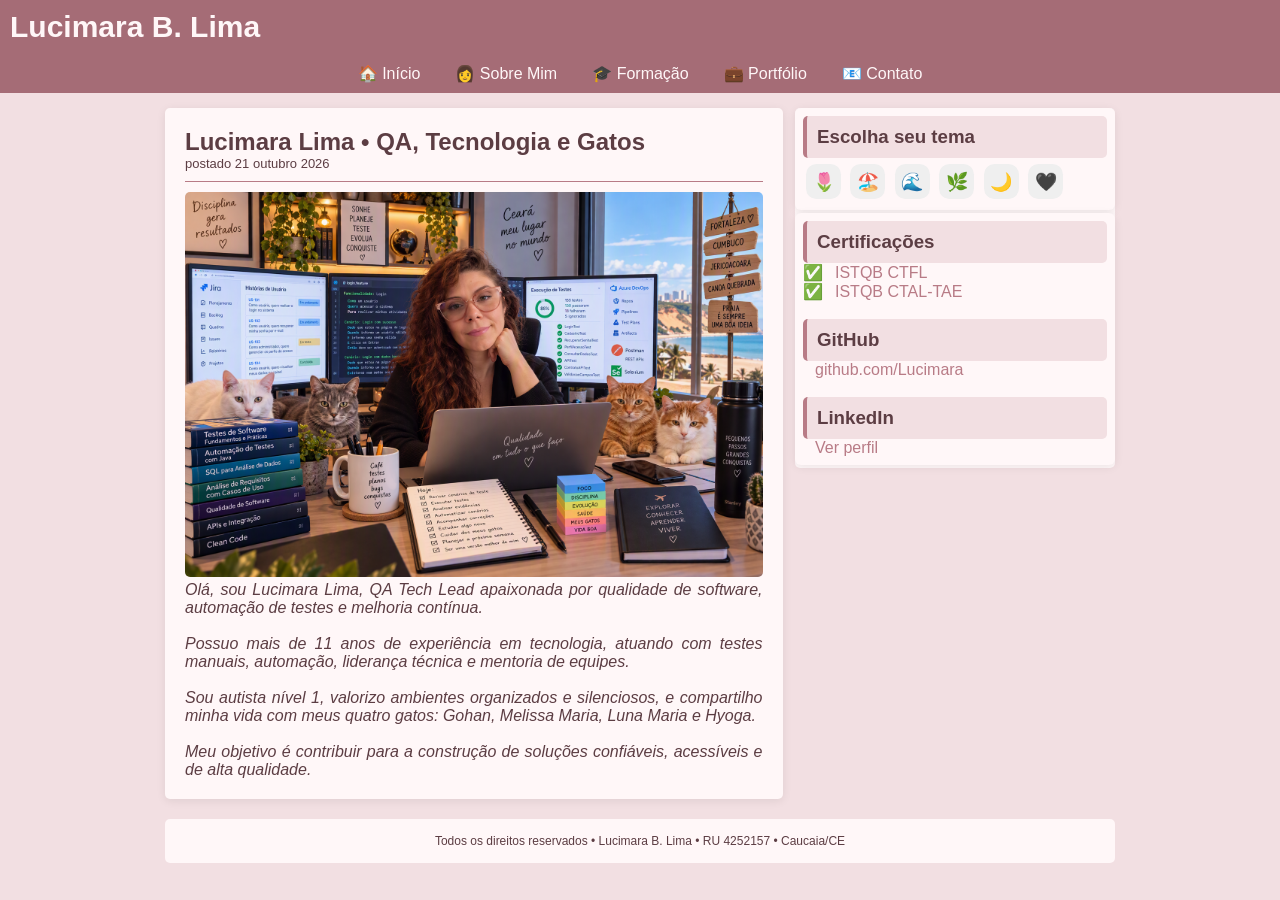
==== index.html @ a2d7c517 "Primeiro upload do site Primeiro upload do site" ====
<!DOCTYPE html>
<html lang="pt-br">

<head>
    <meta charset="UTF-8">
    <meta name="viewport" content="width=device-width, initial-scale=1.0">
    <title>Lucimara Lima | QA Tech Lead | Portfólio Profissional</title>
    <link rel="stylesheet" href="css/style.css">
</head>

<body>

    <div id="header-container"></div>

    <div id="content">
        <div id="posts">
            <!-- abertura postagem -->
            <div class="post">
                <h2>Lucimara Lima • QA, Tecnologia e Gatos</h2>
                <span class="data-post">postado 21 outubro 2026</span>
                <img class="img-post" src="imagens/sobremim.png">
                <br>
                <p class="italico">Olá, sou Lucimara Lima, QA Tech Lead apaixonada por qualidade de software, automação
                    de testes e
                    melhoria contínua.</p>
                    <br>
                <p class="italico">Possuo mais de 11 anos de experiência em tecnologia, atuando com testes manuais,
                    automação, liderança técnica e mentoria de equipes.</p>
                    <br>
                <p class="italico">Sou autista nível 1, valorizo ambientes
                    organizados e silenciosos, e compartilho minha vida com meus quatro gatos: Gohan, Melissa Maria,
                    Luna Maria e Hyoga.</p>
                    <br>
                <p class="italico">Meu objetivo é contribuir para a construção de soluções confiáveis, acessíveis e
                    de alta qualidade.
                </p>

            </div>
            <!--fechamento postagem -->

        </div>

        <div id="right-side">
            <div id="temas-container"></div>
            <div id="sidebar-container"></div>
        </div>
        <div id="footer-container"></div>

    </div>

    <script src="js/script.js"></script>

</body>

</html>
---- css/style.css ----
:root {
    --cor-fonte: #5c3d43;
    --cabecalho: #a56c76;
    --cor-link: #b87b86;
    --cor-link-hover: #d9a5af;
    --cor-background: #f2dfe2;
    --cor-background-conteudo: #fff7f8;
}

.tema-praia {
    --cor-fonte: #7a4e2d;
    /* marrom areia */
    --cabecalho: #f4c95d;
    /* amarelo dourado */
    --cor-link: #d97706;
    /* laranja queimado */
    --cor-link-hover: #f59e0b;
    /* amarelo vivo */
    --cor-background: #fff4c2;
    /* areia clara */
    --cor-background-conteudo: #fffdf3;
    /* quase branco */
}

.tema-azul {
    --cor-fonte: #5e96ae;
    /*alterei*/
    --cabecalho: #5e96ae;
    /*alterei*/
    --cor-link: #7cb7d9;
    --cor-link-hover: #a3cef1;
    --cor-background: #bfd7ea;
    --cor-background-conteudo: #f8fbff;
}

.tema-verde {
    --cor-fonte: #2f4f3c;
    --cabecalho: #4f7c5a;
    --cor-link: #6b9b74;
    --cor-link-hover: #a1c181;
    --cor-background: #dce8d3;
    --cor-background-conteudo: #f8fcf5;
}

.tema-escuro {
    --cor-fonte: #4b2e4a;
    /* roxo escuro */
    --cabecalho: #7b5ea7;
    /* lilás profundo */
    --cor-link: #d16ba5;
    /* rosa sunset */
    --cor-link-hover: #ffb86c;
    /* dourado do pôr do sol */
    --cor-background: #d8c7f0;
    /* lilás claro */
    --cor-background-conteudo: #f7f1ff;
    /* quase branco com tom lilás */
}
.tema-vscode {
    /* texto */
    --cor-fonte: #f8f8f2;
    /* header */
    --cabecalho: #2b2d42;
    /* links */
    --cor-link: #8be9fd;
    --cor-link-hover: #bd93f9;
    /* fundo geral */
    --cor-background: #282a36;
    /* cards */
    --cor-background-conteudo: #33384d;
}
.tema-vscode .post,
.tema-vscode .content-right,
.tema-vscode #footer {
    border: 1px solid #44475a;
    box-shadow:
        0 4px 15px rgba(0,0,0,.25);
}
.tema-vscode h1,
.tema-vscode h2 {
    color: #bd93f9;
}
.tema-vscode h3 {
    color: #c5c598;
    background: #44475a;
    border-left: 4px solid #ff79c6;
}
.tema-vscode #header a:link,
.tema-vscode #header a:visited {
    color: #d4d4d4;
}
.tema-vscode #header a:hover {
    background: #44475a;
    color: #ff79c6;
}

.tema-vscode .botao-enviar {

    background: #6272a4;

    color: #f8f8f2;
}

/* Limpando css */
* {
    box-sizing: border-box;
    margin: 0;
    padding: 0;
}

/* Formatações genéricas */
body {
    font-size: 16px;
    font-family: 'Segoe UI', Tahoma, Geneva, Verdana, sans-serif;
    background-color: var(--cor-background);
    color: var(--cor-fonte);
}

h1 {
    font-size: 30px;
}

h2,
h4,
h5,
h6 {
    color: var(--cor-fonte);
}

h3 {
    color: var(--cor-fonte);
    background: var(--cor-background);
    padding: 10px;
    border-left: 4px solid var(--cor-link);
    border-radius: 5px;
}

pre {
    color: var(--cor-fonte);
    font-size: 12px;
    font-style: italic;
    text-align: left;
}

::selection {
    color: var(--cor-background);
    background: var(--cor-fonte);
}

/* header */
#header {
    background-color: var(--cabecalho);
    color: var(--cor-background-conteudo);
    text-align: center;
}

#logo {
    display: flex;
    justify-content: space-between;
    align-items: center;
    padding: 10px;
}

#logo,
#menu {
    padding: 10px;
}

#header a:link,
#header a:visited {
    color: var(--cor-background-conteudo);
    padding: 4px 10px;
}

#header a:hover {
    color: var(--cor-link);
    background-color: var(--cor-background-conteudo);
    border-radius: 3px;
    text-decoration: none;
}

.img-post {
    max-width: 100%;
    height: auto;
    border-radius: 5px;
}

.italico{
    font-style: italic;
}

/* content */
#content {
    max-width: 980px;
    width: 100%;
    margin: 0 auto;
    padding: 15px;
}

#posts {
    width: 65%;
    float: left;
}

.post {
    padding: 20px;
    margin-bottom: 20px;
    background: var(--cor-background-conteudo);
    text-align: justify;
    border-radius: 5px;
}

.data-post {
    font-size: 13px;
    border-bottom: 1px solid var(--cor-link);
    padding-bottom: 10px;
    margin-bottom: 10px;
    display: block;
}

/* right-side */
#right-side {
    float: right;
    background: var(--cor-background-conteudo);
    border-radius: 5px;

}

.content-right {
    width: 320px;
    padding: 8px;
    margin-bottom: 3px;
    background: var(--cor-background-conteudo);
    border-radius: 6px;
}

.post-right {
    font-size: 13px;
    padding: 5px;
    border-bottom: 1px solid var(--cor-link);
}
.post,
.content-right {
    box-shadow: 0 2px 10px rgba(10, 10, 10, 0.08);
}

#toggle-menu {
    display: none;
    background: var(--cabecalho);
    color: var(--cor-background-conteudo);
    border: none;
    padding: 8px 15px;
    border-radius: 5px;
    cursor: pointer;
    margin-bottom: 10px;
}

#toggle-menu:hover {
    opacity: 0.9;
}

/* Formatação de links */
a {
    text-decoration: none;
    transition: .2s ease;
}

a:link,
a:visited {
    color: var(--cor-link);
    padding: 8px 12px;
}

a:hover {
    color: var(--cor-link-hover);
    border-radius: 3px;
    text-decoration: none;
    transition: .2s ease;
}

.menu {
    list-style: none;
    display: flex;
    justify-content: center;
    gap: 15px;
}

.menu li {
    position: relative;
    list-style: none;
}

/* Configuração submenu */
.submenu {
    display: none;
    position: absolute;
    top: 100%;
    left: 0;
    list-style: none;
    background: var(--cor-background);
    color: var(--cor-link);
    min-width: 180px;
    box-shadow: 0 2px 10px rgba(0, 0, 0, .2);
    padding: 0;
    border-radius: 5%;
}

.submenu li {
    display: block;
    width: 100%;
    text-align: left;
}

.submenu a {
    display: block;
    color: var(--cor-fonte) !important;
    padding: 10px 15px;
    font-weight: 500;
}

.submenu a:hover {
    background: var(--cor-background);
    color: var(--cor-link) !important;
}

.submenu li {
    width: 100%;
    color: var(--cor-link);
}

/* Exibe submenu ao passar o mouse */
.menu>li:hover>.submenu {
    display: block;

}

.gatinho {
    margin-bottom: 40px;
}

.foto-gato {
    width: 100%;
    max-width: 400px;
    display: block;
    margin: 15px auto;
    border-radius: 10px;
    box-shadow: 0 2px 8px rgba(0,0,0,.2);
}

.galeria-gatos {
    display: flex;
    flex-wrap: wrap;
    gap: 20px;
    justify-content: center;
}

.gato-card {
    width: 220px;
    background: var(--cor-background-conteudo);
    border-radius: 10px;
    padding: 10px;
}

.gato-card summary {
    list-style: none;
    cursor: pointer;
    text-align: center;
}

.gato-card summary::-webkit-details-marker {
    display: none;
}

.gato-card img {
    width: 100%;
    height: 220px;
    object-fit: cover;
    border-radius: 10px;
}

.gato-card h3 {
    margin-top: 10px;
}

.gato-card p {
    margin-top: 10px;
    text-align: justify;
}

/* Formatação do rodapé */
#footer {
    clear: both;
    text-align: center;
    padding: 15px;
    background: var(--cor-background-conteudo);
    color: var(--cor-fonte);
    border-radius: 5px;
    font-size: 12px;
}

.experiencias {
    list-style: none;
    padding-left: 0;
}

.experiencias li {
    margin-bottom: 8px;
}

.experiencias li::before {
    content: "✅";
    margin-right: 8px;
}

.temas {
    background-color: var(--cor-background-conteudo);
    padding: 3px;
    margin-top: 3px;
    text-align: left;
}

.btn-tema {
    width: 35px;
    height: 35px;
    border: none;
    border-radius: 30%;
    cursor: pointer;
    margin-right: 5px;
    font-size: 18px;
    transition: .2s ease;
}

.btn-tema:hover {
    transform: scale(1.1);
    box-shadow: 0 0 8px var(--cor-fonte);
    transition: .2s ease;
}

/* Formatação tooltip*/
.tooltip {
    position: relative;
}

.tooltip-text {
    visibility: hidden;
    position: absolute;
    top: 120%;
    left: 50%;
    transform: translateX(-50%);
    background: var(--cor-background);
    color: var(--cor-fonte);
    font-size: 10px;
    white-space: nowrap;
    padding: 3px;
    border-radius: 3px;
    opacity: 0;
    transition: opacity .3s;
    z-index: 999;
    white-space: nowrap;
}

.tooltip:hover .tooltip-text {
    visibility: visible;
    opacity: 1;
}

/*mostrar ou esconder seções do site conforme a navegação*/
.sessao-card {
    background: var(--cor-background-conteudo);
    padding: 15px;
    margin-bottom: 15px;
    border-radius: 8px;
}
.sessao-card summary {
    cursor: pointer;
    font-size: 22px;
    font-weight: bold;
    color: var(--cor-fonte);
    list-style: none;
}
.sessao-card summary::-webkit-details-marker {
    display: none;
}
.sessao-card summary::after {
    color: var(--cor-link);
}

/* Configuração do botão topo */
#btn-topo {
    position: fixed;
    bottom: 20px;
    right: 20px;
    width: 50px;
    height: 50px;
    border: none;
    border-radius: 50%;
    background: var(--cabecalho);
    color: var(--cor-fonte);
    cursor: pointer;
    font-size: 22px;
    display: none;
    box-shadow: 0 2px 8px var(--cor-background-conteudo);
    transition: all .3s ease;
    z-index: 999;
}

#btn-topo:hover {
    transform: translateY(-3px);
    box-shadow: 0 4px 12px var(--cor-background-conteudo);
}

/* Configuração Form */
.form-contato {
    display: flex;
    flex-direction: column;
    gap: 10px;
}
.campo {
    display: flex;
    align-items: center;
    gap: 15px;
}
.campo label {
    width: 120px;
    text-align: left;
    flex-shrink: 0;
}
.textarea {
    align-items: flex-start;
}
.campo input,
.campo textarea {
    flex: 1;
    padding: 10px;
    border-radius: 8px;
    border: 1px solid var(--cor-link);
    background: var(--cor-background-conteudo);
    color: var(--cor-fonte);
    font-size: 13px;
}
.form-contato label {
    font-weight: bold;
    color: var(--cor-fonte);
}
.form-contato input,
.form-contato textarea {
    width: 100%;
    padding: 12px;
    border: 1px solid var(--cor-link);
    border-radius: 5px;
    background: var(--cor-background-conteudo);
    color: var(--cor-fonte);
    font-size: 13px;
    transition: .2s ease;
}
.form-contato input:focus,
.form-contato textarea:focus {
    border-color: var(--cabecalho);
    outline: none;
    box-shadow: 0 0 0 3px rgba(0,0,0,.08);
}
.form-contato textarea {
    resize: vertical;
}
.botao-enviar {
    margin-left: 135px;
    width: fit-content;
    padding: 12px 20px;
    border: none;
    border-radius: 8px;
    cursor: pointer;
    background: var(--cabecalho);
    color: var(--cor-background);
    font-size: 15px;
}
.botao-enviar:hover {
    opacity: .9;
}

@media (max-width: 768px) {

    #posts,
    #right-side,
    .content-right {
        width: 100%;
        float: none;
    }

    #right-side {
        margin-top: 20px;
    }

    #logo {
        display: flex;
        justify-content: space-between;
        align-items: center;
    }

    #toggle-menu {
        display: block;
        background: transparent;
        border: none;
        color: white;
        font-size: 30px;
        cursor: pointer;
    }

    .menu {
        flex-direction: column;
        gap: 5px;
    }

    #menu {
        display: none;
    }

    #menu.menu-aberto {
        display: block;
    }

    .submenu {
        position: static;
        display: block;
        box-shadow: none;
        margin-left: 20px;
    }
}
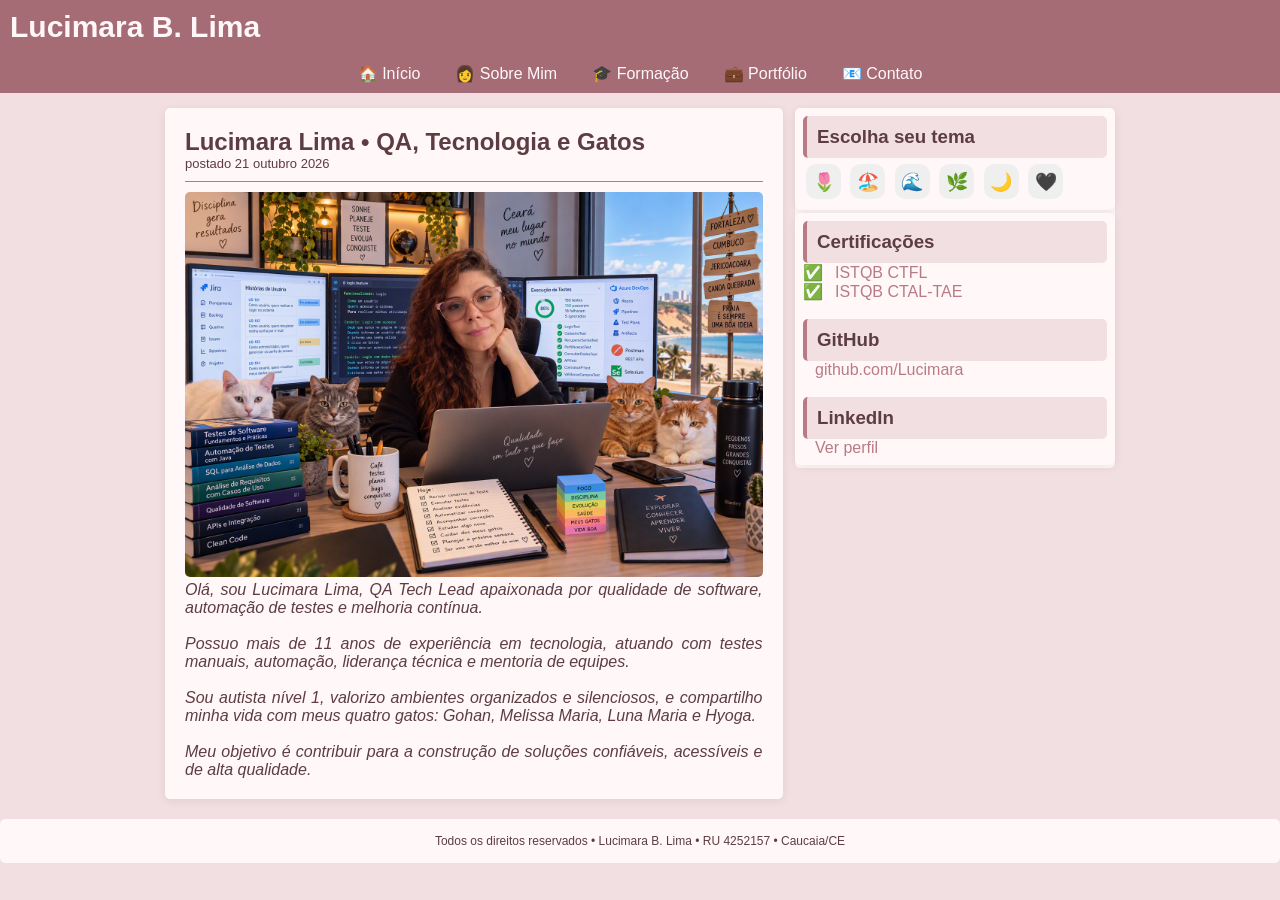
==== commit e1a3ab04: "Implementa validação do formulário de contato" ====
--- a/index.html
+++ b/index.html
@@ -44,10 +44,11 @@
             <div id="temas-container"></div>
             <div id="sidebar-container"></div>
         </div>
-        <div id="footer-container"></div>
-
+    
     </div>
 
+    <div id="footer-container"></div>
+    <div id="btn-topo-container"></div>
     <script src="js/script.js"></script>
 
 </body>
--- a/css/style.css
+++ b/css/style.css
@@ -396,6 +396,7 @@
     color: var(--cor-fonte);
     border-radius: 5px;
     font-size: 12px;
+   
 }
 
 .experiencias {
@@ -577,6 +578,56 @@
     opacity: .9;
 }
 
+/* css das mensagens do contato */
+#mensagem-status {
+    display: none;
+    margin-top: 15px;
+    padding: 15px;
+    border-radius: 8px;
+    background: var(--cor-background-conteudo);
+    color: var(--cor-fonte);
+    font-weight: bold;
+    box-shadow: 0 2px 10px rgba(10, 10, 10, .08);
+}
+
+#mensagem-status.erro {
+    display: block;
+    background: #fff1f1;
+    color: #8b3a3a;
+    border-left: 4px solid #d66b6b;
+}
+
+#mensagem-status.sucesso {
+    display: block;
+    background: #e7f8eb;
+    color: #2f6b3c;
+    border-left: 5px solid #71b280;
+    border-top: 1px solid #b7e0c0;
+    border-right: 1px solid #b7e0c0;
+    border-bottom: 1px solid #b7e0c0;
+}
+.input-erro {
+    border: 2px solid var(--cor-link) !important;
+}
+
+/* Para lembrar que campo é obrigatório */
+.campo-obrigatorio {
+    display: none;
+    color: #d66b6b;
+    font-weight: bold;
+    margin-left: 4px;
+}
+
+.campo-obrigatorio.visivel {
+    display: inline;
+}
+
+.input-erro {
+    border: 2px solid #d66b6b !important;
+    background-color: #fff3f3 !important;
+}
+
+
 @media (max-width: 768px) {
 
     #posts,
